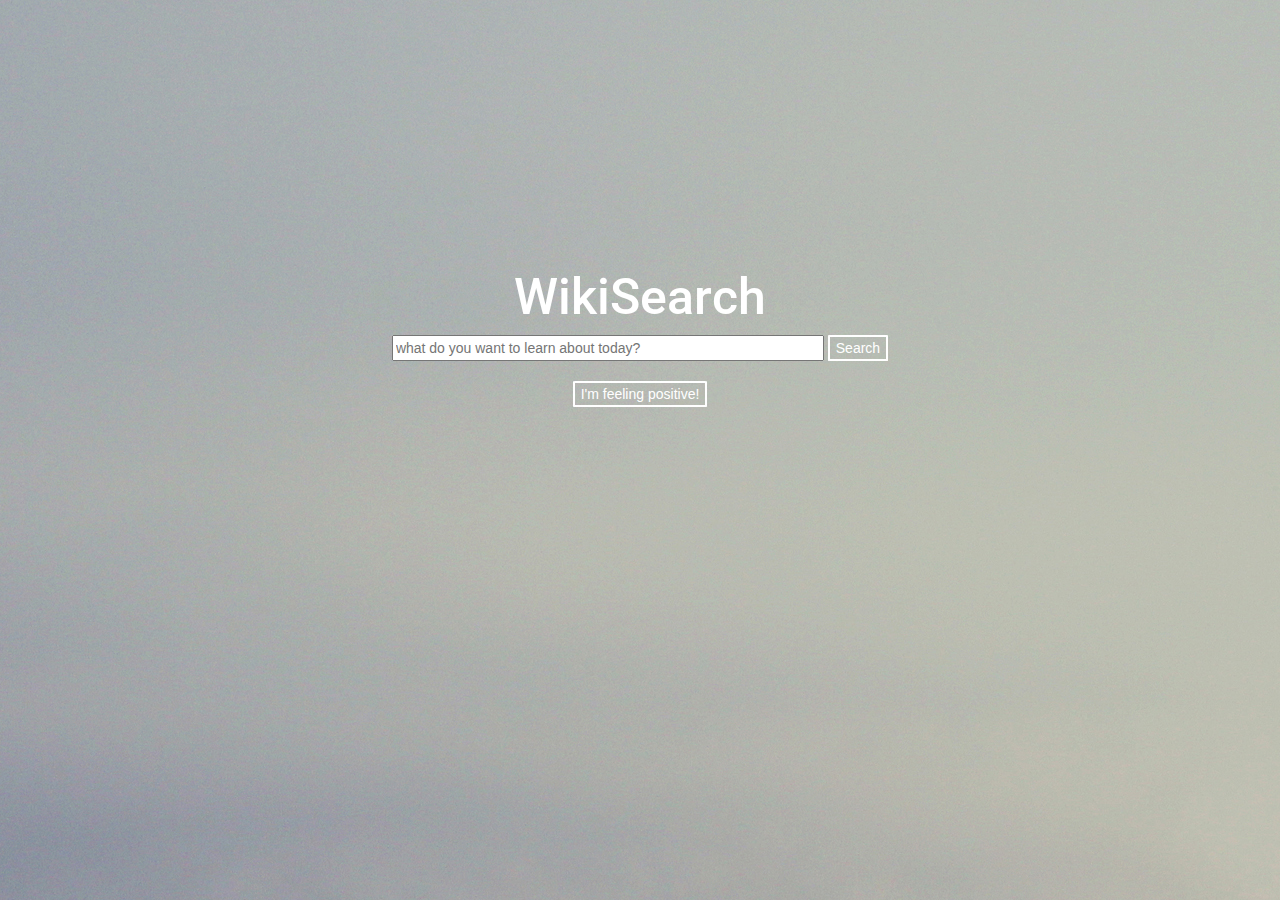
==== index.html @ 53ba5bcd "changed index page" ====
<!DOCTYPE html>
<html lang="en">
  <head>
    <meta charset="utf-8">
    <meta http-equiv="X-UA-Compatible" content="IE=edge">
    <meta name="viewport" content="width=device-width, initial-scale=1">
    <!-- The above 3 meta tags *must* come first in the head; any other head content must come *after* these tags -->
    <link rel="stylesheet" type="text/css" href="css/WikiView.css">
    <link href="https://fonts.googleapis.com/css?family=Roboto" rel="stylesheet"> 
    <title>WikiSearch</title>

    <!-- Bootstrap -->
    <link rel="stylesheet" href="https://maxcdn.bootstrapcdn.com/bootstrap/3.3.7/css/bootstrap.min.css">
    <!-- jQuery (necessary for Bootstrap's JavaScript plugins) -->
    <script src="https://ajax.googleapis.com/ajax/libs/jquery/1.12.4/jquery.min.js"></script>
    <!-- Include all compiled plugins (below), or include individual files as needed -->
    <script src="https://maxcdn.bootstrapcdn.com/bootstrap/3.3.7/js/bootstrap.min.js"></script>
    <script src="./WikiView.js"></script>

  </head>
  <body>
    <div class = "container-fluid">
      <div class="searchMenu">
        <div class = "row">
          <div class="col-xs-12"><a href="./WikiView.html" style="color:white"><h1 class = "titleClass">WikiSearch</a></h1></div>
        </div>
    
        <div class = "row">   
          <div class = "col-xs-12 searchBar">
            <form id ="searchForm">
              <input type=”text” name = "s" required placeholder='what do you want to learn about today?' size = "50" id="searchText">
              <input type="submit" value = "Search" class = "buttonStyle" id="searchButton">
            </form>
          </div>
        </div>
        <br>
        <div class = "row">
            <div class = "formatLuckyButton"><button type="submit btn" class = "buttonStyle" id="feelLuckyButton"> I'm feeling positive! </button> </div>
        </div>
      </div>   
    </div>
  </body>
</html>
---- css/WikiView.css ----
body{
    background-image:url("../images/hipsterlandscape.jpg"); 
    /*background-size: 100%;*/
    /*background-color: #1E90FF;*/
    /*background-color: black;    */
}

.titleClass{
    text-align: center;
    font-family: 'Roboto', sans-serif;
    font-size: 50px;
    padding-top: 250px;
    color: white;
}


.searchBar{
    text-align:center;
}


#feelLuckyButton{
    
}
.buttonStyle{
   font: bold helvetica times-new-roman;
   background-color:transparent;
   border:2px solid;
   border-color: white;
   color:white;
   border-radius: 2%;
}
.formatLuckyButton{
    text-align:center;
} 

.descript{
    color:black;
    text-align: right;
    position:fixed;
} 

.searchMenu{
    
}

.searchResults0{
    padding: 20px;
    font-family:'Roboto', 'sans-serif';
    text-align: center;
}
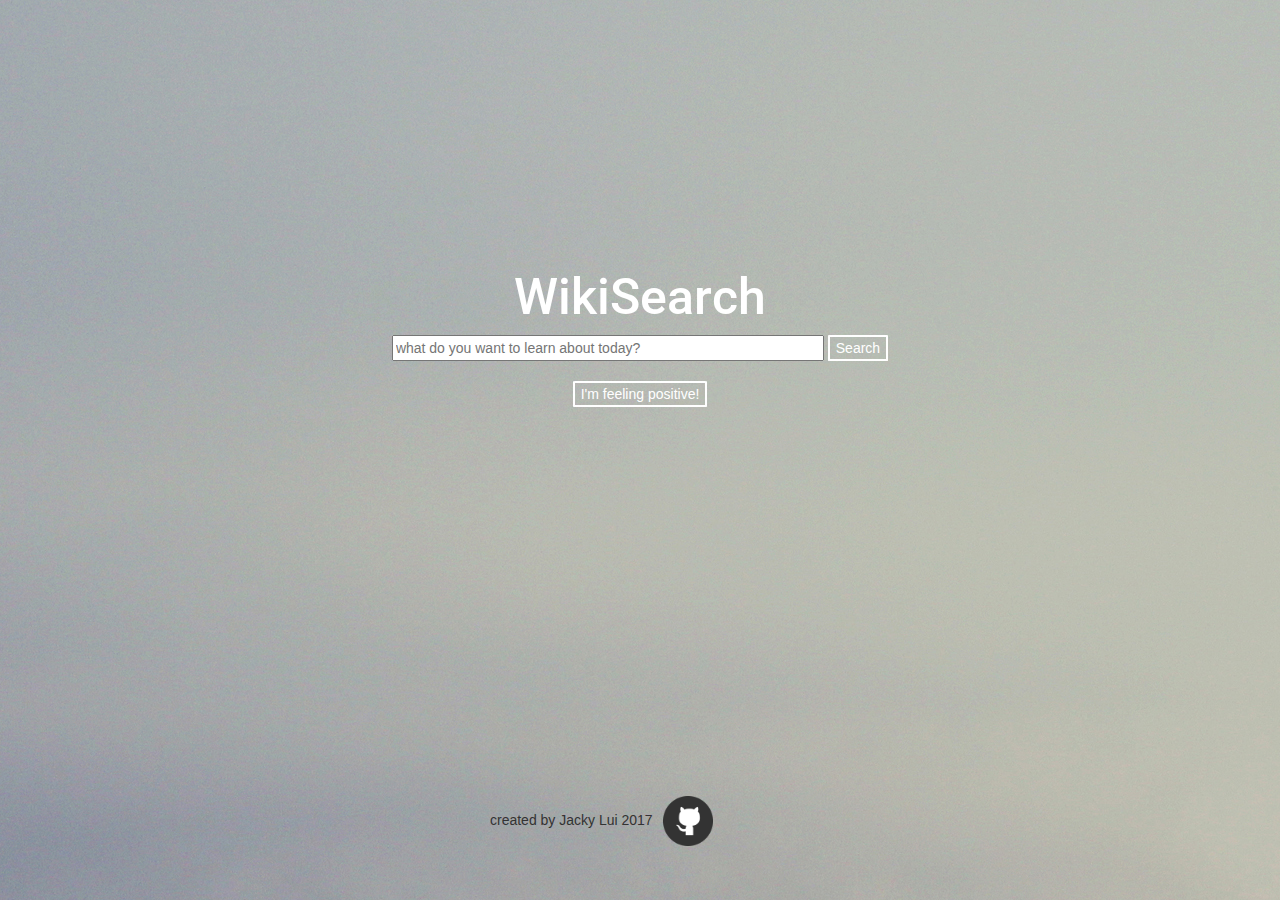
==== commit ea10d4d8: "github link" ====
--- a/index.html
+++ b/index.html
@@ -24,7 +24,7 @@
     <div class = "container-fluid">
       <div class="searchMenu">
         <div class = "row">
-          <div class="col-xs-12"><a href="./WikiView.html" style="color:white"><h1 class = "titleClass">WikiSearch</a></h1></div>
+          <div class="col-xs-12"><a href="./index.html" style="color:white"><h1 class = "titleClass">WikiSearch</a></h1></div>
         </div>
     
         <div class = "row">   
@@ -39,6 +39,10 @@
         <div class = "row">
             <div class = "formatLuckyButton"><button type="submit btn" class = "buttonStyle" id="feelLuckyButton"> I'm feeling positive! </button> </div>
         </div>
+        <div class = "copyright"><p>created by Jacky Lui 2017 
+            <span><button onClick = "openWindow()" class = "github"><img class = "github" src = "./images/github.png"></img></button></span>
+        </p>
+      </div>
       </div>   
     </div>
   </body>
--- a/css/WikiView.css
+++ b/css/WikiView.css
@@ -10,7 +10,6 @@
     font-family: 'Roboto', sans-serif;
     font-size: 50px;
     padding-top: 250px;
-    color: white;
 }
 
 
@@ -44,10 +43,44 @@
     
 }
 
-.searchResults0{
+.searchResults{
+    margin:20px auto 20px auto;
     padding: 20px;
     font-family:'Roboto', 'sans-serif';
-    text-align: center;
+    text-align: left;
+    background-color:rgba(255, 255, 255, 0.8);
+    width:60%;
+    size:16px;
+    border:0px solid transparent;
+    border-radius:1%;
 }
 
+.searchTitle{
+    text-align:left;
+    font-size:24px;
+    margin-bottom:10px;
+}
 
+.resultTitle{
+    font-size:18px;
+}
+
+.resultText{
+    font-size:16px;
+}
+
+.copyright{
+    position:absolute;
+    bottom:5%;
+    width:300px;
+    left:50%;
+    margin-left:-150px;
+}
+
+.github{
+    width:50px;
+    height:50px;
+    border:solid 0px transparent;
+    background-color:transparent;
+  }
+  
